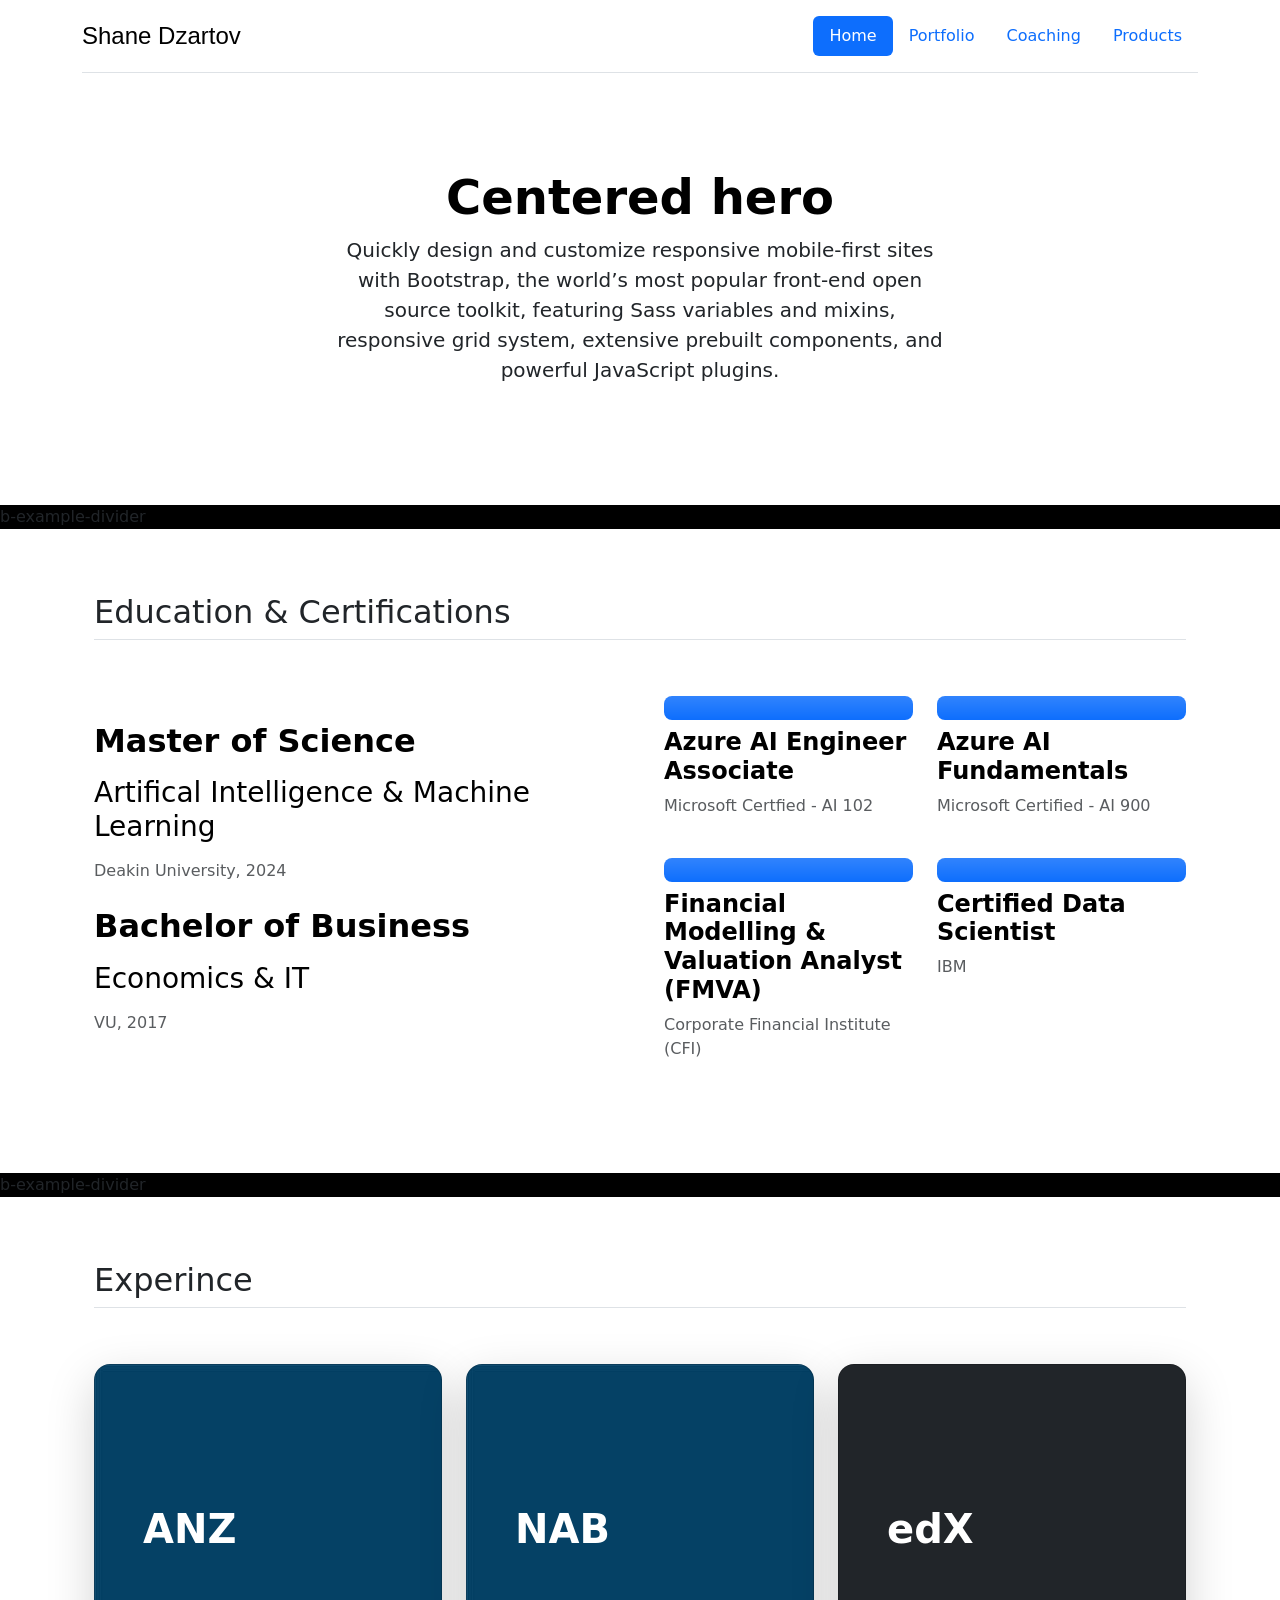
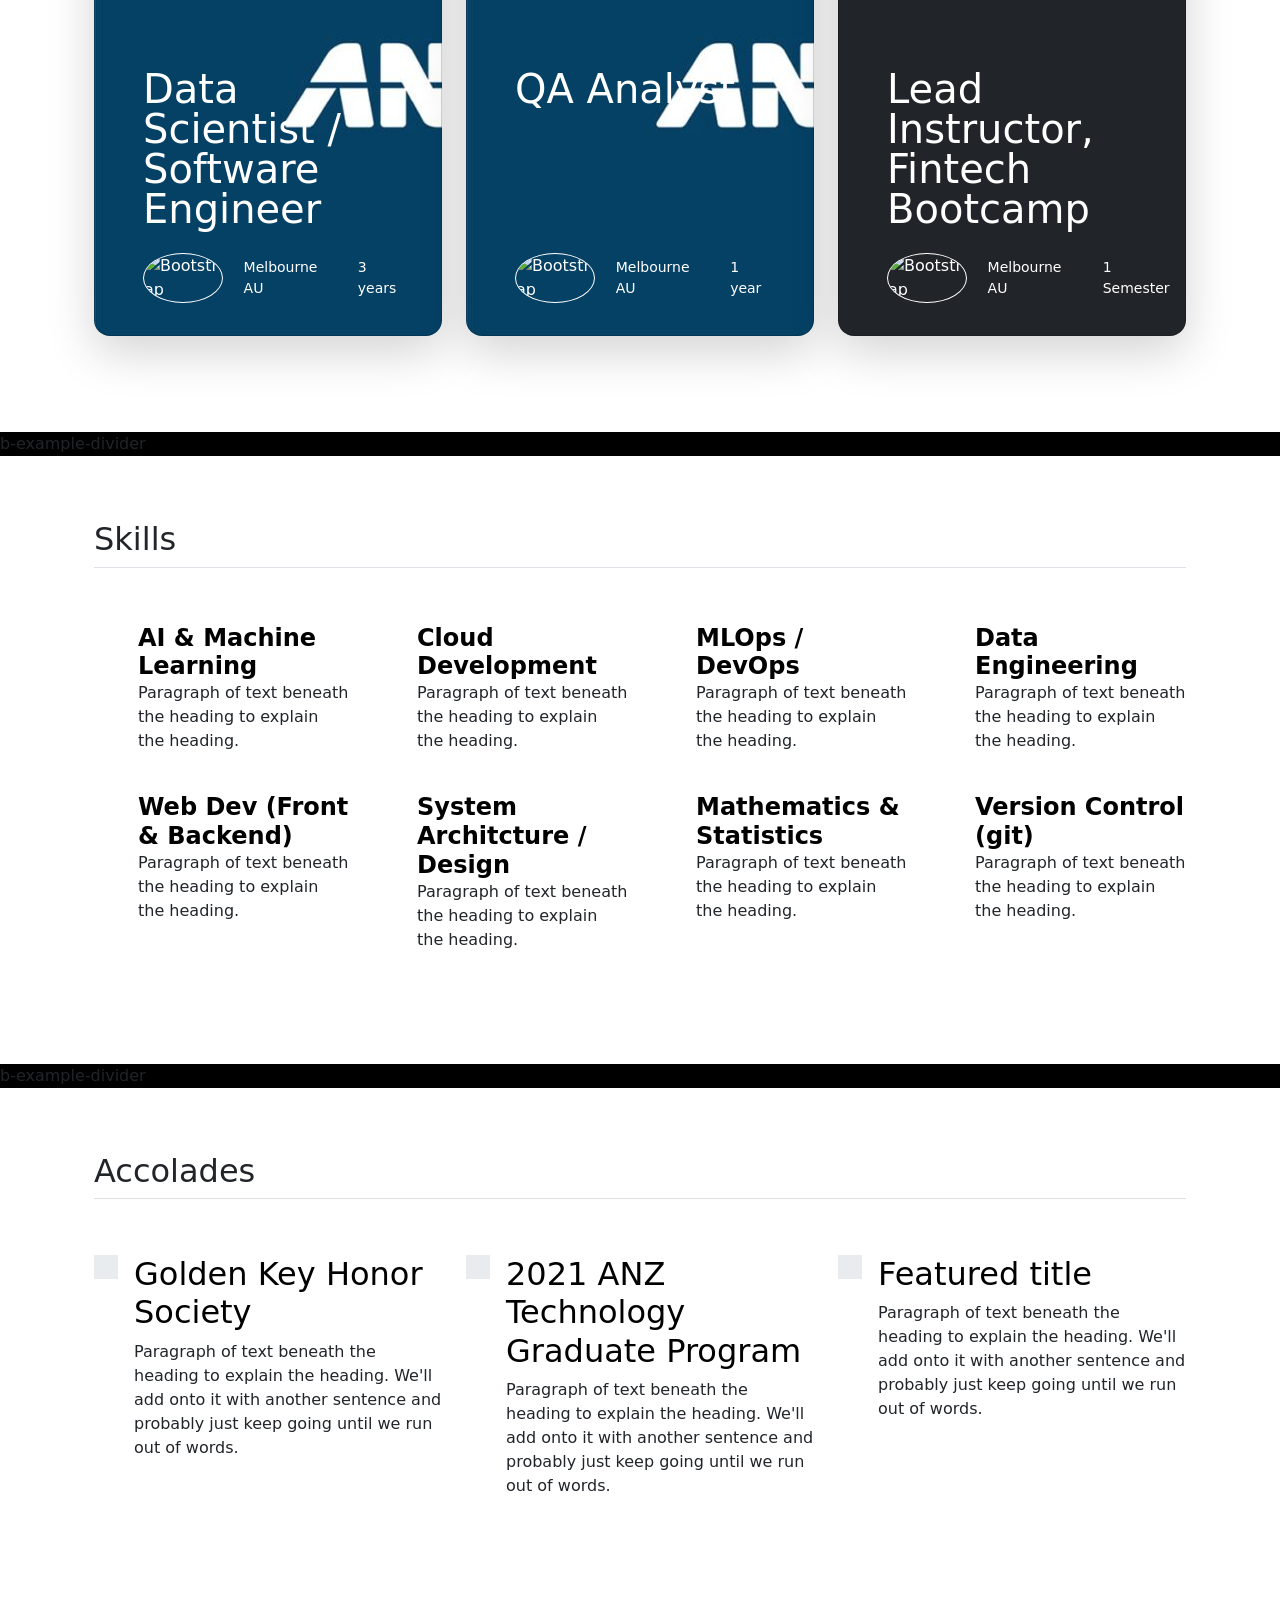
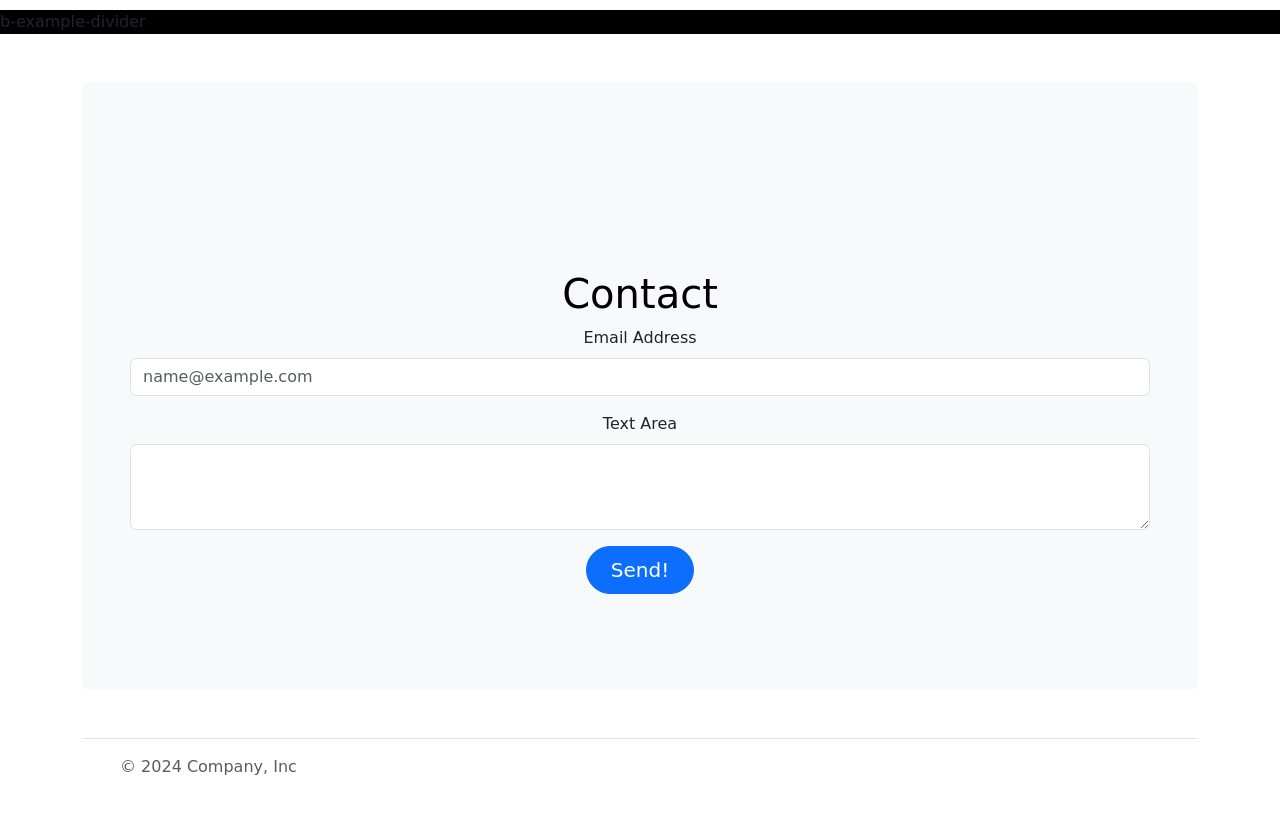
==== templates/index.html @ 828fb6d5 "05/10/2024 - 2:32PM" ====
<!doctype html>
<html lang="en">
<head>
  <meta charset="utf-8">
  <meta name="viewport" content="width=device-width, initial-scale=1">
  <title> Shane .D </title>
  <link href="https://cdn.jsdelivr.net/npm/bootstrap@5.3.3/dist/css/bootstrap.min.css" rel="stylesheet" integrity="sha384-QWTKZyjpPEjISv5WaRU9OFeRpok6YctnYmDr5pNlyT2bRjXh0JMhjY6hW+ALEwIH" crossorigin="anonymous">
</head>

<body>
  <div class="container">
    <header class="d-flex flex-wrap justify-content-center py-3 mb-4 border-bottom">
      <a href="/" class="d-flex align-items-center mb-3 mb-md-0 me-md-auto link-body-emphasis text-decoration-none">
        <span class="fs-4" style="font-family: 'Lucida Sans', 'Lucida Sans Regular', 'Lucida Grande', 'Lucida Sans Unicode', Geneva, Verdana, sans-serif;">Shane Dzartov</span>
      </a>
      <ul class="nav nav-pills">
        <li class="nav-item"><a href="#" class="nav-link active" aria-current="page">Home</a></li>
        <li class="nav-item disabled"><a href="#" class="nav-link">Portfolio</a></li>
        <li class="nav-item disabled"><a href="#" class="nav-link">Coaching</a></li>
        <li class="nav-item disabled"><a href="#" class="nav-link">Products</a></li>
      </ul>
    </header>
  </div>
  
  <div class="px-4 py-5 my-5 text-center">
    <h1 class="display-5 fw-bold text-body-emphasis">Centered hero</h1>
    <div class="col-lg-6 mx-auto">
      <p class="lead mb-4">Quickly design and customize responsive mobile-first sites with Bootstrap, the world’s most popular front-end open source toolkit, featuring Sass variables and mixins, responsive grid system, extensive prebuilt components, and powerful JavaScript plugins.</p>
    </div>
  </div>
  
  <div class="b-example-divider" style="background-color: black;">
    <p> b-example-divider </p>
  </div>
  
  <div class="container px-4 py-5">
    <h2 class="pb-2 border-bottom">Education & Certifications</h2>
    
    <div class="row row-cols-1 row-cols-md-2 align-items-md-center g-5 py-5">
      <div class="col d-flex flex-column align-items-start gap-2">
        <h2 class="fw-bold text-body-emphasis"> Master of Science </h2>
        <h3 class="text-body-emphasis"> Artifical Intelligence & Machine Learning </h3>
        <p class="text-body-secondary"> Deakin University, 2024 </p>
        
        <h2 class="fw-bold text-body-emphasis"> Bachelor of Business </h2>
        <h3 class="text-body-emphasis"> Economics & IT </h3>
        <p class="text-body-secondary"> VU, 2017 </p>
      </div>
      
      <div class="col">
        <div class="row row-cols-1 row-cols-sm-2 g-4">
          <div class="col d-flex flex-column gap-2">
            <div class="feature-icon-small d-inline-flex align-items-center justify-content-center text-bg-primary bg-gradient fs-4 rounded-3">
              <svg class="bi" width="1em" height="1em">
                <use xlink:href="#collection"></use>
              </svg>
            </div>
            <h4 class="fw-semibold mb-0 text-body-emphasis"> Azure AI Engineer Associate </h4>
            <p class="text-body-secondary"> Microsoft Certfied - AI 102 </p>
          </div>
          
          <div class="col d-flex flex-column gap-2">
            <div class="feature-icon-small d-inline-flex align-items-center justify-content-center text-bg-primary bg-gradient fs-4 rounded-3">
              <svg class="bi" width="1em" height="1em">
                <use xlink:href="#gear-fill"></use>
              </svg>
            </div>
            <h4 class="fw-semibold mb-0 text-body-emphasis"> Azure AI Fundamentals </h4>
            <p class="text-body-secondary"> Microsoft Certified - AI 900 </p>
          </div>
          
          <div class="col d-flex flex-column gap-2">
            <div class="feature-icon-small d-inline-flex align-items-center justify-content-center text-bg-primary bg-gradient fs-4 rounded-3">
              <svg class="bi" width="1em" height="1em">
                <use xlink:href="#speedometer"></use>
              </svg>
            </div>
            <h4 class="fw-semibold mb-0 text-body-emphasis">Financial Modelling & Valuation Analyst (FMVA)</h4>
            <p class="text-body-secondary"> Corporate Financial Institute (CFI) </p>
          </div>
          
          <div class="col d-flex flex-column gap-2">
            <div class="feature-icon-small d-inline-flex align-items-center justify-content-center text-bg-primary bg-gradient fs-4 rounded-3">
              <svg class="bi" width="1em" height="1em">
                <use xlink:href="#table"></use>
              </svg>
            </div>
            <h4 class="fw-semibold mb-0 text-body-emphasis"> Certified Data Scientist </h4>
            <p class="text-body-secondary"> IBM </p>
          </div>
        </div>
      </div>
    </div>
  </div>
  
  <div class="b-example-divider" style="background-color: black;">
    <p> b-example-divider </p>
  </div>
  
  <div class="container px-4 py-5" id="custom-cards">
    <h2 class="pb-2 border-bottom">Experince</h2>
    
    <div class="row row-cols-1 row-cols-lg-3 align-items-stretch g-4 py-5">
      <div class="col">
        <div class="card card-cover h-100 overflow-hidden text-bg-dark rounded-4 shadow-lg" style="background-image: url('/images/anz.jpg');">
          <div class="d-flex flex-column h-100 p-5 pb-3 text-white text-shadow-1">
            <h3 class="pt-5 mt-5 mb-4 display-6 lh-1 fw-bold">ANZ</h3>
            <h4 class="pt-5 mt-5 mb-4 display-6 lh-1"> Data Scientist / Software Engineer </h4>
            <ul class="d-flex list-unstyled mt-auto">
              <li class="me-auto">
                <img src="https://github.com/twbs.png" alt="Bootstrap" width="32" height="32" class="rounded-circle border border-white">
              </li>
              <li class="d-flex align-items-center me-3">
                <svg class="bi me-2" width="1em" height="1em"><use xlink:href="#geo-fill"></use></svg>
                <small>Melbourne AU</small>
              </li>
              <li class="d-flex align-items-center">
                <svg class="bi me-2" width="1em" height="1em"><use xlink:href="#calendar3"></use></svg>
                <small>3 years</small>
              </li>
            </ul>
          </div>
        </div>
      </div>
      
      <div class="col">
        <div class="card card-cover h-100 overflow-hidden text-bg-dark rounded-4 shadow-lg" style="background-image: url('/images/anz.jpg');">
          <div class="d-flex flex-column h-100 p-5 pb-3 text-white text-shadow-1">
            <h3 class="pt-5 mt-5 mb-4 display-6 lh-1 fw-bold">NAB</h3>
            <h4 class="pt-5 mt-5 mb-4 display-6 lh-1"> QA Analyst </h4>
            <ul class="d-flex list-unstyled mt-auto">
              <li class="me-auto">
                <img src="https://github.com/twbs.png" alt="Bootstrap" width="32" height="32" class="rounded-circle border border-white">
              </li>
              <li class="d-flex align-items-center me-3">
                <svg class="bi me-2" width="1em" height="1em"><use xlink:href="#geo-fill"></use></svg>
                <small>Melbourne AU</small>
              </li>
              <li class="d-flex align-items-center">
                <svg class="bi me-2" width="1em" height="1em"><use xlink:href="#calendar3"></use></svg>
                <small>1 year</small>
              </li>
            </ul>
          </div>
        </div>
      </div>
      
      <div class="col">
        <div class="card card-cover h-100 overflow-hidden text-bg-dark rounded-4 shadow-lg" style="background-image: url('unsplash-photo-3.jpg');">
          <div class="d-flex flex-column h-100 p-5 pb-3 text-shadow-1">
            <h3 class="pt-5 mt-5 mb-4 display-6 lh-1 fw-bold"> edX </h3>
            <h4 class="pt-5 mt-5 mb-4 display-6 lh-1"> Lead Instructor, Fintech Bootcamp </h4>
            <ul class="d-flex list-unstyled mt-auto">
              <li class="me-auto">
                <img src="https://github.com/twbs.png" alt="Bootstrap" width="32" height="32" class="rounded-circle border border-white">
              </li>
              <li class="d-flex align-items-center me-3">
                <svg class="bi me-2" width="1em" height="1em"><use xlink:href="#geo-fill"></use></svg>
                <small> Melbourne AU </small>
              </li>
              <li class="d-flex align-items-center">
                <svg class="bi me-2" width="1em" height="1em"><use xlink:href="#calendar3"></use></svg>
                <small> 1 Semester </small>
              </li>
            </ul>
          </div>
        </div>
      </div>
    </div>
  </div>
  
  <div class="b-example-divider" style="background-color: black;">
    <p> b-example-divider </p>
  </div>
  
  <div class="container px-4 py-5" id="icon-grid">
    <h2 class="pb-2 border-bottom">Skills</h2>
    
    <div class="row row-cols-1 row-cols-sm-2 row-cols-md-3 row-cols-lg-4 g-4 py-5">
      <div class="col d-flex align-items-start">
        <svg class="bi text-body-secondary flex-shrink-0 me-3" width="1.75em" height="1.75em"><use xlink:href="#bootstrap"></use></svg>
        <div>
          <h3 class="fw-bold mb-0 fs-4 text-body-emphasis"> AI & Machine Learning </h3>
          <p>Paragraph of text beneath the heading to explain the heading.</p>
        </div>
      </div>
      <div class="col d-flex align-items-start">
        <svg class="bi text-body-secondary flex-shrink-0 me-3" width="1.75em" height="1.75em"><use xlink:href="#cpu-fill"></use></svg>
        <div>
          <h3 class="fw-bold mb-0 fs-4 text-body-emphasis"> Cloud Development </h3>
          <p>Paragraph of text beneath the heading to explain the heading.</p>
        </div>
      </div>
      <div class="col d-flex align-items-start">
        <svg class="bi text-body-secondary flex-shrink-0 me-3" width="1.75em" height="1.75em"><use xlink:href="#calendar3"></use></svg>
        <div>
          <h3 class="fw-bold mb-0 fs-4 text-body-emphasis"> MLOps / DevOps </h3>
          <p>Paragraph of text beneath the heading to explain the heading.</p>
        </div>
      </div>
      <div class="col d-flex align-items-start">
        <svg class="bi text-body-secondary flex-shrink-0 me-3" width="1.75em" height="1.75em"><use xlink:href="#home"></use></svg>
        <div>
          <h3 class="fw-bold mb-0 fs-4 text-body-emphasis"> Data Engineering </h3>
          <p>Paragraph of text beneath the heading to explain the heading.</p>
        </div>
      </div>
      <div class="col d-flex align-items-start">
        <svg class="bi text-body-secondary flex-shrink-0 me-3" width="1.75em" height="1.75em"><use xlink:href="#speedometer2"></use></svg>
        <div>
          <h3 class="fw-bold mb-0 fs-4 text-body-emphasis"> Web Dev (Front & Backend)</h3>
          <p>Paragraph of text beneath the heading to explain the heading.</p>
        </div>
      </div>
      <div class="col d-flex align-items-start">
        <svg class="bi text-body-secondary flex-shrink-0 me-3" width="1.75em" height="1.75em"><use xlink:href="#toggles2"></use></svg>
        <div>
          <h3 class="fw-bold mb-0 fs-4 text-body-emphasis"> System Architcture / Design </h3>
          <p>Paragraph of text beneath the heading to explain the heading.</p>
        </div>
      </div>
      <div class="col d-flex align-items-start">
        <svg class="bi text-body-secondary flex-shrink-0 me-3" width="1.75em" height="1.75em"><use xlink:href="#geo-fill"></use></svg>
        <div>
          <h3 class="fw-bold mb-0 fs-4 text-body-emphasis"> Mathematics & Statistics </h3>
          <p>Paragraph of text beneath the heading to explain the heading.</p>
        </div>
      </div>
      <div class="col d-flex align-items-start">
        <svg class="bi text-body-secondary flex-shrink-0 me-3" width="1.75em" height="1.75em"><use xlink:href="#tools"></use></svg>
        <div>
          <h3 class="fw-bold mb-0 fs-4 text-body-emphasis"> Version Control (git)</h3>
          <p>Paragraph of text beneath the heading to explain the heading.</p>
        </div>
      </div>
    </div>
  </div>
  
  <div class="b-example-divider" style="background-color: black;">
    <p> b-example-divider </p>
  </div>
  
  <div class="container px-4 py-5" id="hanging-icons">
    <h2 class="pb-2 border-bottom"> Accolades </h2>
    <div class="row g-4 py-5 row-cols-1 row-cols-lg-3">
      <div class="col d-flex align-items-start">
        <div class="icon-square text-body-emphasis bg-body-secondary d-inline-flex align-items-center justify-content-center fs-4 flex-shrink-0 me-3">
          <svg class="bi" width="1em" height="1em"><use xlink:href="#toggles2"></use></svg>
        </div>
        <div>
          <h3 class="fs-2 text-body-emphasis"> Golden Key Honor Society </h3>
          <p>Paragraph of text beneath the heading to explain the heading. We'll add onto it with another sentence and probably just keep going until we run out of words.</p>
        </div>
      </div>
      <div class="col d-flex align-items-start">
        <div class="icon-square text-body-emphasis bg-body-secondary d-inline-flex align-items-center justify-content-center fs-4 flex-shrink-0 me-3">
          <svg class="bi" width="1em" height="1em"><use xlink:href="#cpu-fill"></use></svg>
        </div>
        <div>
          <h3 class="fs-2 text-body-emphasis"> 2021 ANZ Technology Graduate Program </h3>
          <p>Paragraph of text beneath the heading to explain the heading. We'll add onto it with another sentence and probably just keep going until we run out of words.</p>
        </div>
      </div>
      <div class="col d-flex align-items-start">
        <div class="icon-square text-body-emphasis bg-body-secondary d-inline-flex align-items-center justify-content-center fs-4 flex-shrink-0 me-3">
          <svg class="bi" width="1em" height="1em"><use xlink:href="#tools"></use></svg>
        </div>
        <div>
          <h3 class="fs-2 text-body-emphasis">Featured title</h3>
          <p>Paragraph of text beneath the heading to explain the heading. We'll add onto it with another sentence and probably just keep going until we run out of words.</p>
        </div>
      </div>
    </div>
  </div>
  
  <div class="b-example-divider" style="background-color: black;">
    <p> b-example-divider </p>
  </div>
  
  <div class="container my-5">
    <div class="p-5 text-center bg-body-tertiary rounded-3">
      <svg class="bi mt-4 mb-3" style="color: var(--bs-indigo);" width="100" height="100"><use xlink:href="#bootstrap"></use></svg>
      <h1 class="text-body-emphasis"> Contact </h1>
      <div class="mb-3">
        <label for="exampleFormControlInput1" class="form-label"> Email Address </label>
        <input type="email" class="form-control" id="exampleFormControlInput1" placeholder="name@example.com">
      </div>
      <div class="mb-3">
        <label for="exampleFormControlTextarea1" class="form-label"> Text Area </label>
        <textarea class="form-control" id="exampleFormControlTextarea1" rows="3"></textarea>
      </div>
      <div class="d-inline-flex gap-2 mb-5">
        <button class="d-inline-flex align-items-center btn btn-primary btn-lg px-4 rounded-pill" type="button">
          Send!
        </button>
      </div>
    </div>
  </div>
  
  
  <div class="container">
    <footer class="d-flex flex-wrap justify-content-between align-items-center py-3 my-4 border-top">
      <div class="col-md-4 d-flex align-items-center">
        <a href="/" class="mb-3 me-2 mb-md-0 text-body-secondary text-decoration-none lh-1">
          <svg class="bi" width="30" height="24"><use xlink:href="#bootstrap"></use></svg>
        </a>
        <span class="mb-3 mb-md-0 text-body-secondary">© 2024 Company, Inc</span>
      </div>
      
      <ul class="nav col-md-4 justify-content-end list-unstyled d-flex">
        <li class="ms-3"><a class="text-body-secondary" href="#"><svg xmlns="http://www.w3.org/2000/svg" class="bi" width="24" height="24"><use xlink:href="#twitter"></use></svg></a></li>
      </ul>
    </footer>
  </div>
  
  <script src="https://cdn.jsdelivr.net/npm/bootstrap@5.3.3/dist/js/bootstrap.bundle.min.js" integrity="sha384-YvpcrYf0tY3lHB60NNkmXc5s9fDVZLESaAA55NDzOxhy9GkcIdslK1eN7N6jIeHz" crossorigin="anonymous"></script>
</body>

</html>
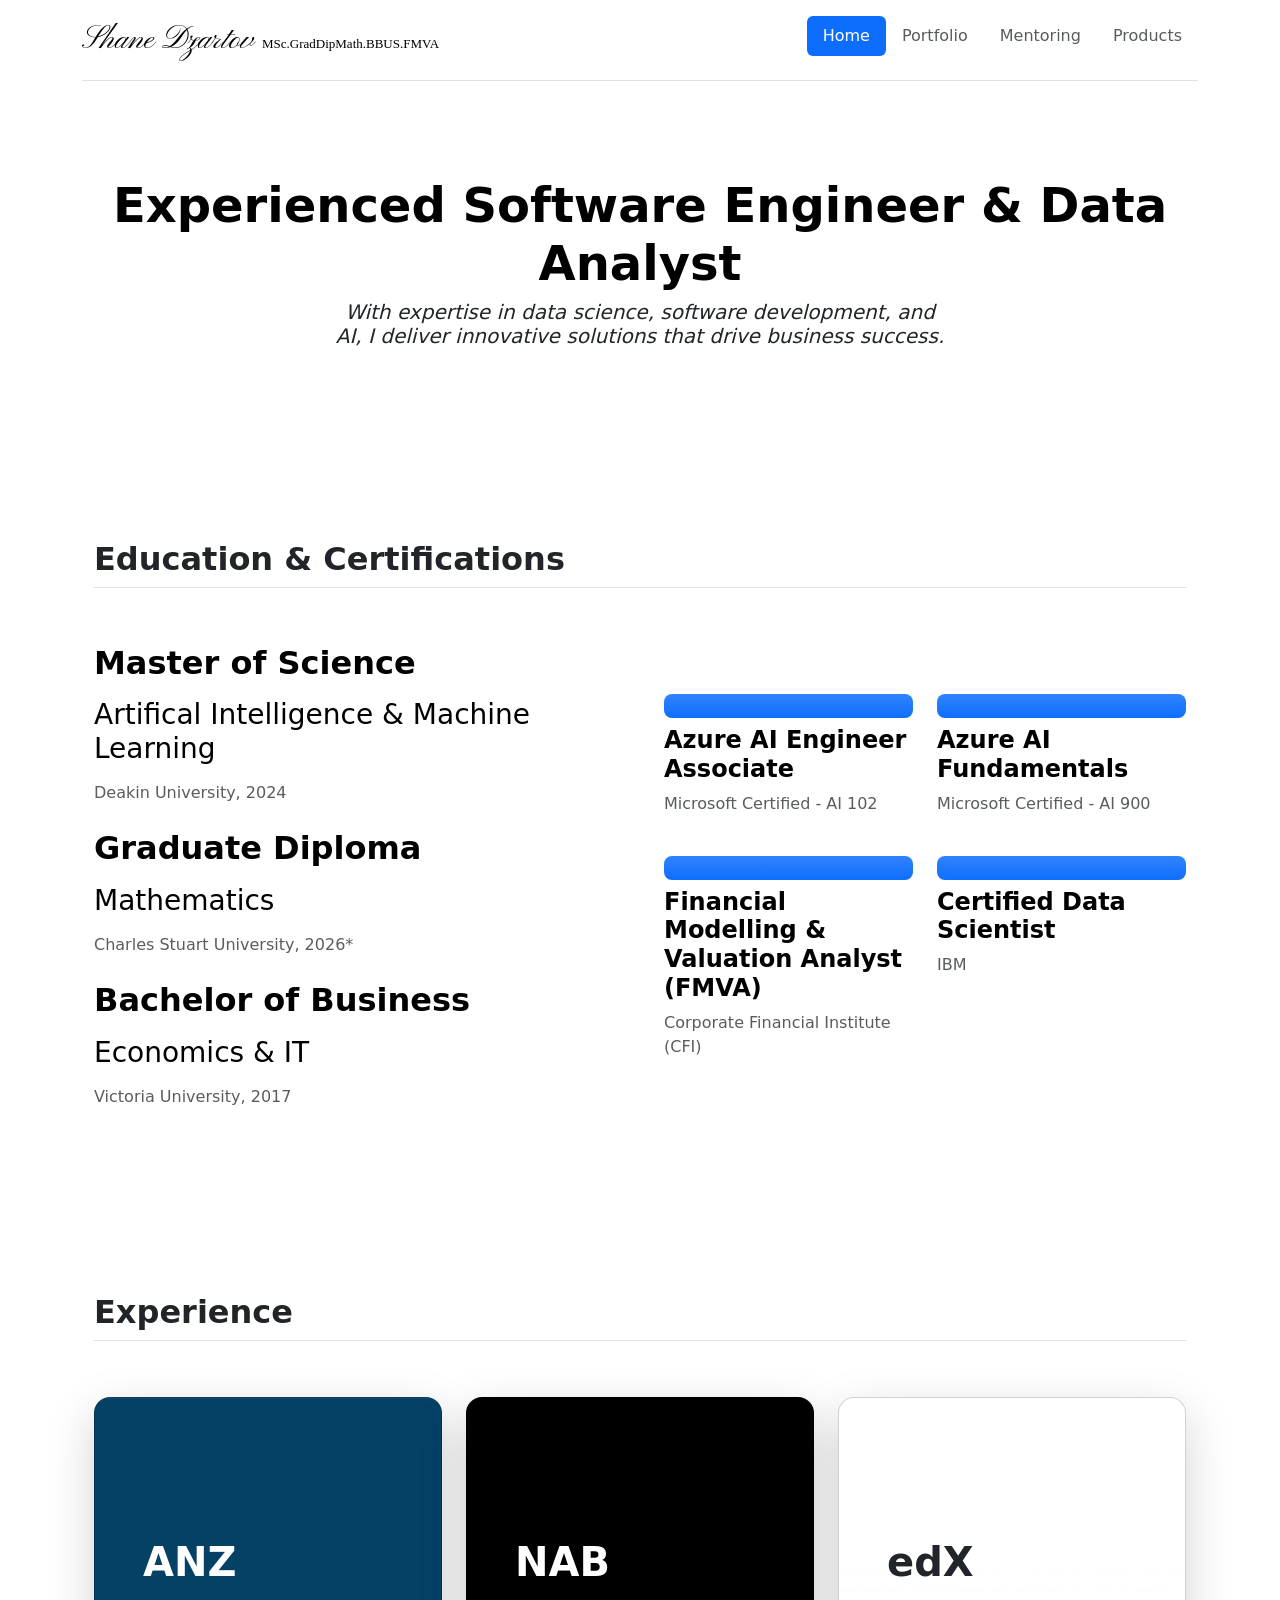
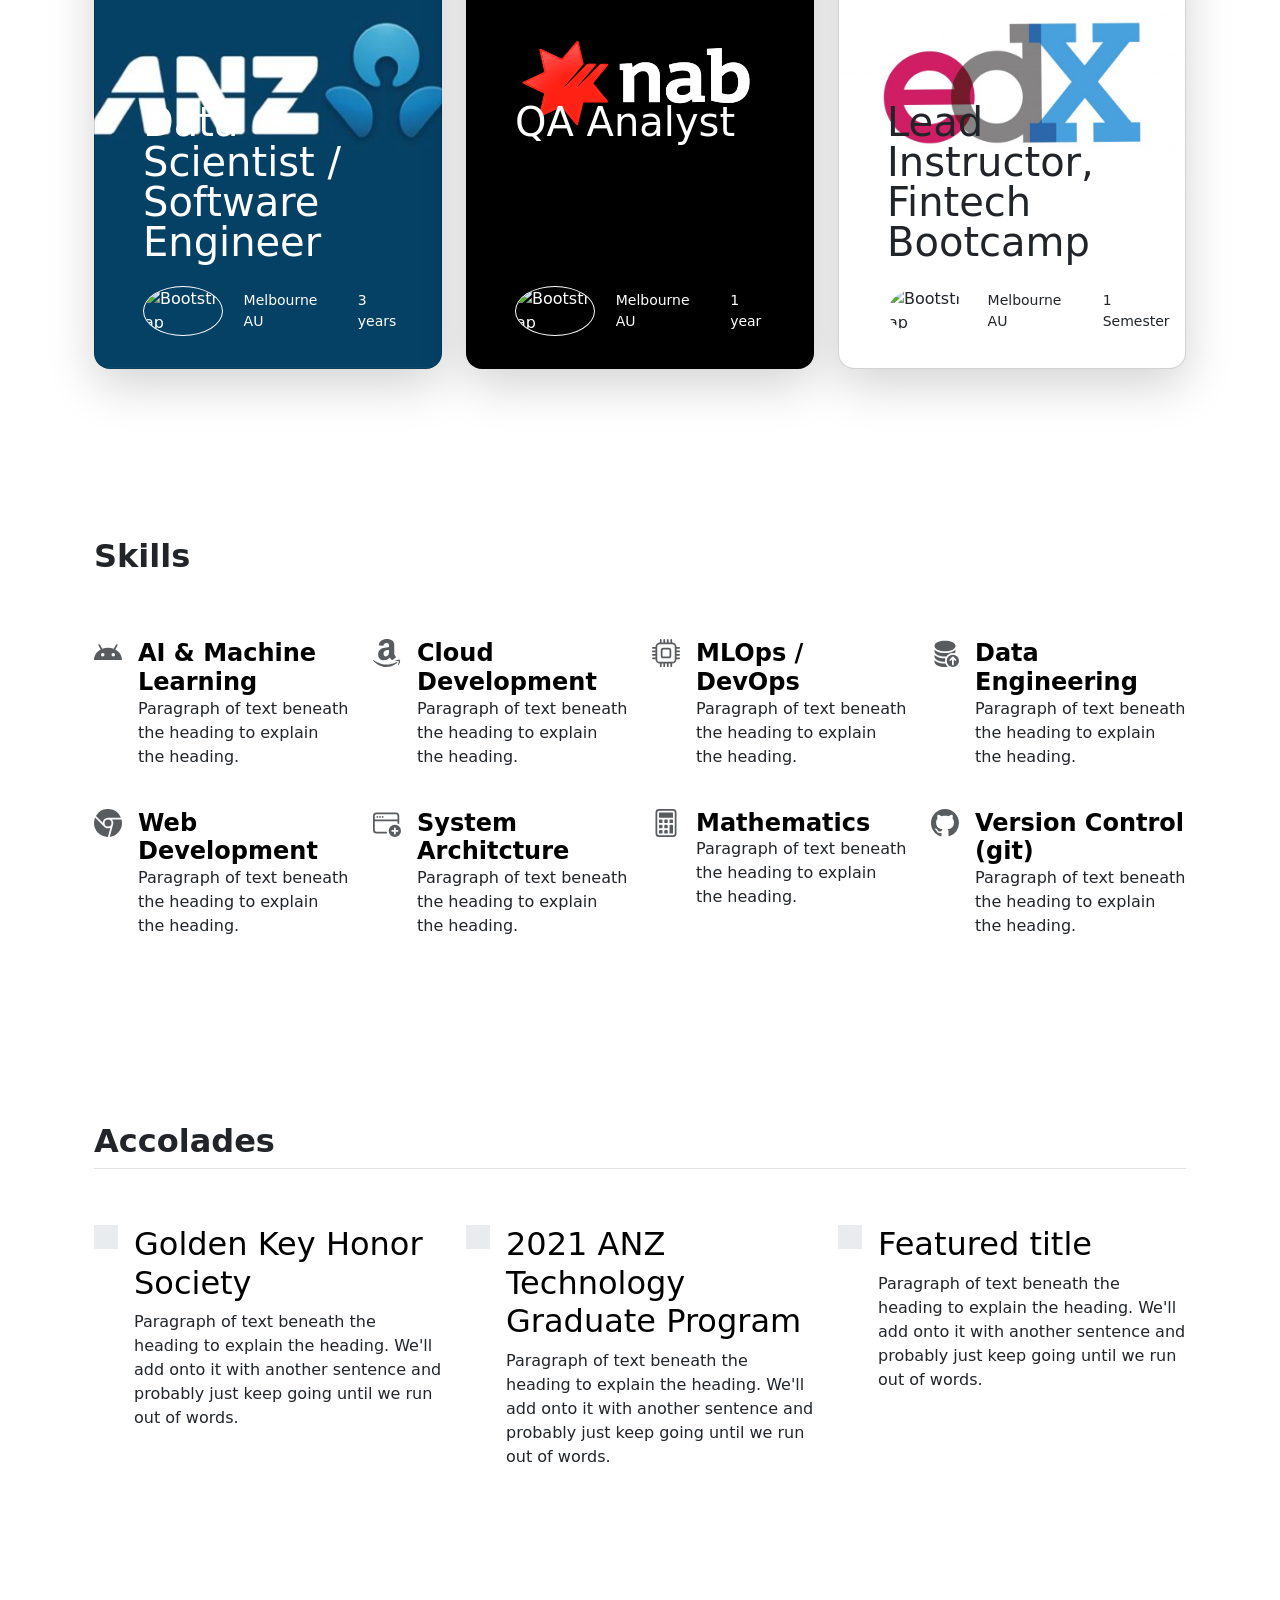
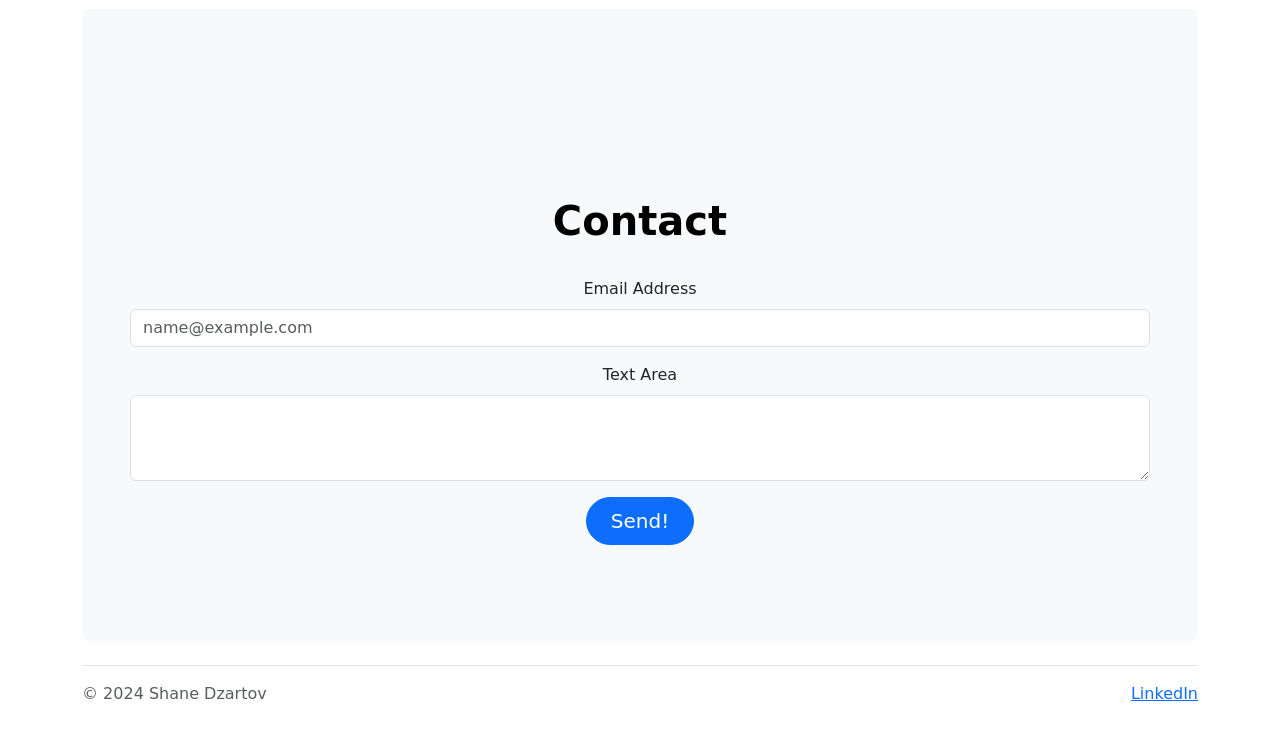
==== commit c9b6e15f: "06/10/2024 - 7:35pm" ====
--- a/templates/index.html
+++ b/templates/index.html
@@ -3,38 +3,49 @@
 <head>
   <meta charset="utf-8">
   <meta name="viewport" content="width=device-width, initial-scale=1">
-  <title> Shane .D </title>
+  <title> Home </title>
   <link href="https://cdn.jsdelivr.net/npm/bootstrap@5.3.3/dist/css/bootstrap.min.css" rel="stylesheet" integrity="sha384-QWTKZyjpPEjISv5WaRU9OFeRpok6YctnYmDr5pNlyT2bRjXh0JMhjY6hW+ALEwIH" crossorigin="anonymous">
+  <link rel="stylesheet" href="https://cdn.jsdelivr.net/npm/bootstrap-icons@1.11.3/font/bootstrap-icons.min.css">
+  <link rel="preconnect" href="https://fonts.googleapis.com">
+  <link rel="preconnect" href="https://fonts.gstatic.com" crossorigin>
+  <link href="https://fonts.googleapis.com/css2?family=Pinyon+Script&display=swap" rel="stylesheet">
 </head>
+
+<style>
+  .pinyon-script-regular {
+    font-family: "Pinyon Script", cursive;
+    font-weight: 400;
+    font-style: normal;
+    font-size: 32px;
+  }
+</style>
 
 <body>
   <div class="container">
     <header class="d-flex flex-wrap justify-content-center py-3 mb-4 border-bottom">
       <a href="/" class="d-flex align-items-center mb-3 mb-md-0 me-md-auto link-body-emphasis text-decoration-none">
-        <span class="fs-4" style="font-family: 'Lucida Sans', 'Lucida Sans Regular', 'Lucida Grande', 'Lucida Sans Unicode', Geneva, Verdana, sans-serif;">Shane Dzartov</span>
+        <span class="pinyon-script-regular"> Shane Dzartov <span style="font-size: small; font-family: 'Times New Roman', Times, serif;"> MSc.GradDipMath.BBUS.FMVA </span> </span>
       </a>
       <ul class="nav nav-pills">
-        <li class="nav-item"><a href="#" class="nav-link active" aria-current="page">Home</a></li>
-        <li class="nav-item disabled"><a href="#" class="nav-link">Portfolio</a></li>
-        <li class="nav-item disabled"><a href="#" class="nav-link">Coaching</a></li>
-        <li class="nav-item disabled"><a href="#" class="nav-link">Products</a></li>
+        <li class="nav-item"><a href="/" class="nav-link active" aria-current="page"> Home </a></li>
+        <li class="nav-item"><a href="/portfolio" class="nav-link disabled"> Portfolio </a></li>
+        <li class="nav-item disabled"><a href="#" class="nav-link disabled"> Mentoring </a></li>
+        <li class="nav-item disabled"><a href="#" class="nav-link disabled"> Products </a></li>
       </ul>
     </header>
   </div>
   
   <div class="px-4 py-5 my-5 text-center">
-    <h1 class="display-5 fw-bold text-body-emphasis">Centered hero</h1>
+    <h1 class="display-5 fw-bold text-body-emphasis"> Experienced Software Engineer & Data Analyst </h1>
     <div class="col-lg-6 mx-auto">
-      <p class="lead mb-4">Quickly design and customize responsive mobile-first sites with Bootstrap, the world’s most popular front-end open source toolkit, featuring Sass variables and mixins, responsive grid system, extensive prebuilt components, and powerful JavaScript plugins.</p>
-    </div>
-  </div>
-  
-  <div class="b-example-divider" style="background-color: black;">
-    <p> b-example-divider </p>
-  </div>
+      <h3 class="lead mb-4" style="font-style: italic;"> With expertise in data science, software development, and AI, I deliver innovative solutions that drive business success. </h3>
+    </div>
+  </div>
+  
+  <br>
   
   <div class="container px-4 py-5">
-    <h2 class="pb-2 border-bottom">Education & Certifications</h2>
+    <h2 class="pb-2 border-bottom fw-bold"> Education & Certifications </h2>
     
     <div class="row row-cols-1 row-cols-md-2 align-items-md-center g-5 py-5">
       <div class="col d-flex flex-column align-items-start gap-2">
@@ -42,9 +53,13 @@
         <h3 class="text-body-emphasis"> Artifical Intelligence & Machine Learning </h3>
         <p class="text-body-secondary"> Deakin University, 2024 </p>
         
+        <h2 class="fw-bold text-body-emphasis"> Graduate Diploma </h2>
+        <h3 class="text-body-emphasis"> Mathematics </h3>
+        <p class="text-body-secondary"> Charles Stuart University, 2026* </p>
+        
         <h2 class="fw-bold text-body-emphasis"> Bachelor of Business </h2>
         <h3 class="text-body-emphasis"> Economics & IT </h3>
-        <p class="text-body-secondary"> VU, 2017 </p>
+        <p class="text-body-secondary"> Victoria University, 2017 </p>
       </div>
       
       <div class="col">
@@ -56,7 +71,7 @@
               </svg>
             </div>
             <h4 class="fw-semibold mb-0 text-body-emphasis"> Azure AI Engineer Associate </h4>
-            <p class="text-body-secondary"> Microsoft Certfied - AI 102 </p>
+            <p class="text-body-secondary"> Microsoft Certified - AI 102 </p>
           </div>
           
           <div class="col d-flex flex-column gap-2">
@@ -75,7 +90,7 @@
                 <use xlink:href="#speedometer"></use>
               </svg>
             </div>
-            <h4 class="fw-semibold mb-0 text-body-emphasis">Financial Modelling & Valuation Analyst (FMVA)</h4>
+            <h4 class="fw-semibold mb-0 text-body-emphasis"> Financial Modelling & Valuation Analyst (FMVA) </h4>
             <p class="text-body-secondary"> Corporate Financial Institute (CFI) </p>
           </div>
           
@@ -93,16 +108,14 @@
     </div>
   </div>
   
-  <div class="b-example-divider" style="background-color: black;">
-    <p> b-example-divider </p>
-  </div>
+  <br>
   
   <div class="container px-4 py-5" id="custom-cards">
-    <h2 class="pb-2 border-bottom">Experince</h2>
+    <h2 class="pb-2 border-bottom fw-bold">Experience</h2>
     
     <div class="row row-cols-1 row-cols-lg-3 align-items-stretch g-4 py-5">
       <div class="col">
-        <div class="card card-cover h-100 overflow-hidden text-bg-dark rounded-4 shadow-lg" style="background-image: url('/images/anz.jpg');">
+        <div class="card card-cover h-100 overflow-hidden text-bg-dark rounded-4 shadow-lg" style="background-image: url(/static/images/anz.jpg); background-size: cover; background-position: center;">
           <div class="d-flex flex-column h-100 p-5 pb-3 text-white text-shadow-1">
             <h3 class="pt-5 mt-5 mb-4 display-6 lh-1 fw-bold">ANZ</h3>
             <h4 class="pt-5 mt-5 mb-4 display-6 lh-1"> Data Scientist / Software Engineer </h4>
@@ -124,7 +137,7 @@
       </div>
       
       <div class="col">
-        <div class="card card-cover h-100 overflow-hidden text-bg-dark rounded-4 shadow-lg" style="background-image: url('/images/anz.jpg');">
+        <div class="card card-cover h-100 overflow-hidden rounded-4 shadow-lg" style="background-image: url(/static/images/nab.png); background-size: 70%; background-position: center; background-repeat: no-repeat; background-color: black">
           <div class="d-flex flex-column h-100 p-5 pb-3 text-white text-shadow-1">
             <h3 class="pt-5 mt-5 mb-4 display-6 lh-1 fw-bold">NAB</h3>
             <h4 class="pt-5 mt-5 mb-4 display-6 lh-1"> QA Analyst </h4>
@@ -146,7 +159,7 @@
       </div>
       
       <div class="col">
-        <div class="card card-cover h-100 overflow-hidden text-bg-dark rounded-4 shadow-lg" style="background-image: url('unsplash-photo-3.jpg');">
+        <div class="card card-cover h-100 overflow-hidden rounded-4 shadow-lg" style="background-image: url(/static/images/edx.jpg); background-size: contain; background-position: center; background-repeat: no-repeat; background-color: white">
           <div class="d-flex flex-column h-100 p-5 pb-3 text-shadow-1">
             <h3 class="pt-5 mt-5 mb-4 display-6 lh-1 fw-bold"> edX </h3>
             <h4 class="pt-5 mt-5 mb-4 display-6 lh-1"> Lead Instructor, Fintech Bootcamp </h4>
@@ -169,65 +182,84 @@
     </div>
   </div>
   
-  <div class="b-example-divider" style="background-color: black;">
-    <p> b-example-divider </p>
-  </div>
+  <br>
   
   <div class="container px-4 py-5" id="icon-grid">
-    <h2 class="pb-2 border-bottom">Skills</h2>
+    <h2 class="pb-2 border-botto fw-bold">Skills</h2>
     
     <div class="row row-cols-1 row-cols-sm-2 row-cols-md-3 row-cols-lg-4 g-4 py-5">
       <div class="col d-flex align-items-start">
-        <svg class="bi text-body-secondary flex-shrink-0 me-3" width="1.75em" height="1.75em"><use xlink:href="#bootstrap"></use></svg>
+        <svg class="bi text-body-secondary flex-shrink-0 me-3" xmlns="http://www.w3.org/2000/svg" width="1.75em" height="1.75em" fill="currentColor" class="bi bi-amazon" viewBox="0 0 16 16">
+          <path d="M2.76 3.061a.5.5 0 0 1 .679.2l1.283 2.352A8.9 8.9 0 0 1 8 5a8.9 8.9 0 0 1 3.278.613l1.283-2.352a.5.5 0 1 1 .878.478l-1.252 2.295C14.475 7.266 16 9.477 16 12H0c0-2.523 1.525-4.734 3.813-5.966L2.56 3.74a.5.5 0 0 1 .2-.678ZM5 10a1 1 0 1 0 0-2 1 1 0 0 0 0 2m6 0a1 1 0 1 0 0-2 1 1 0 0 0 0 2"/>    
+        </svg>
         <div>
           <h3 class="fw-bold mb-0 fs-4 text-body-emphasis"> AI & Machine Learning </h3>
           <p>Paragraph of text beneath the heading to explain the heading.</p>
         </div>
       </div>
       <div class="col d-flex align-items-start">
-        <svg class="bi text-body-secondary flex-shrink-0 me-3" width="1.75em" height="1.75em"><use xlink:href="#cpu-fill"></use></svg>
+        <svg class="bi text-body-secondary flex-shrink-0 me-3" xmlns="http://www.w3.org/2000/svg" width="1.75em" height="1.75em" fill="currentColor" class="bi bi-amazon" viewBox="0 0 16 16">
+          <path d="M10.813 11.968c.157.083.36.074.5-.05l.005.005a90 90 0 0 1 1.623-1.405c.173-.143.143-.372.006-.563l-.125-.17c-.345-.465-.673-.906-.673-1.791v-3.3l.001-.335c.008-1.265.014-2.421-.933-3.305C10.404.274 9.06 0 8.03 0 6.017 0 3.77.75 3.296 3.24c-.047.264.143.404.316.443l2.054.22c.19-.009.33-.196.366-.387.176-.857.896-1.271 1.703-1.271.435 0 .929.16 1.188.55.264.39.26.91.257 1.376v.432q-.3.033-.621.065c-1.113.114-2.397.246-3.36.67C3.873 5.91 2.94 7.08 2.94 8.798c0 2.2 1.387 3.298 3.168 3.298 1.506 0 2.328-.354 3.489-1.54l.167.246c.274.405.456.675 1.047 1.166ZM6.03 8.431C6.03 6.627 7.647 6.3 9.177 6.3v.57c.001.776.002 1.434-.396 2.133-.336.595-.87.961-1.465.961-.812 0-1.286-.619-1.286-1.533M.435 12.174c2.629 1.603 6.698 4.084 13.183.997.28-.116.475.078.199.431C13.538 13.96 11.312 16 7.57 16 3.832 16 .968 13.446.094 12.386c-.24-.275.036-.4.199-.299z"/>
+          <path d="M13.828 11.943c.567-.07 1.468-.027 1.645.204.135.176-.004.966-.233 1.533-.23.563-.572.961-.762 1.115s-.333.094-.23-.137c.105-.23.684-1.663.455-1.963-.213-.278-1.177-.177-1.625-.13l-.09.009q-.142.013-.233.024c-.193.021-.245.027-.274-.032-.074-.209.779-.556 1.347-.623"/>
+        </svg>
         <div>
           <h3 class="fw-bold mb-0 fs-4 text-body-emphasis"> Cloud Development </h3>
           <p>Paragraph of text beneath the heading to explain the heading.</p>
         </div>
       </div>
       <div class="col d-flex align-items-start">
-        <svg class="bi text-body-secondary flex-shrink-0 me-3" width="1.75em" height="1.75em"><use xlink:href="#calendar3"></use></svg>
+        <svg class="bi text-body-secondary flex-shrink-0 me-3" xmlns="http://www.w3.org/2000/svg" width="1.75em" height="1.75em" fill="currentColor" class="bi bi-amazon" viewBox="0 0 16 16">
+          <path d="M5 0a.5.5 0 0 1 .5.5V2h1V.5a.5.5 0 0 1 1 0V2h1V.5a.5.5 0 0 1 1 0V2h1V.5a.5.5 0 0 1 1 0V2A2.5 2.5 0 0 1 14 4.5h1.5a.5.5 0 0 1 0 1H14v1h1.5a.5.5 0 0 1 0 1H14v1h1.5a.5.5 0 0 1 0 1H14v1h1.5a.5.5 0 0 1 0 1H14a2.5 2.5 0 0 1-2.5 2.5v1.5a.5.5 0 0 1-1 0V14h-1v1.5a.5.5 0 0 1-1 0V14h-1v1.5a.5.5 0 0 1-1 0V14h-1v1.5a.5.5 0 0 1-1 0V14A2.5 2.5 0 0 1 2 11.5H.5a.5.5 0 0 1 0-1H2v-1H.5a.5.5 0 0 1 0-1H2v-1H.5a.5.5 0 0 1 0-1H2v-1H.5a.5.5 0 0 1 0-1H2A2.5 2.5 0 0 1 4.5 2V.5A.5.5 0 0 1 5 0m-.5 3A1.5 1.5 0 0 0 3 4.5v7A1.5 1.5 0 0 0 4.5 13h7a1.5 1.5 0 0 0 1.5-1.5v-7A1.5 1.5 0 0 0 11.5 3zM5 6.5A1.5 1.5 0 0 1 6.5 5h3A1.5 1.5 0 0 1 11 6.5v3A1.5 1.5 0 0 1 9.5 11h-3A1.5 1.5 0 0 1 5 9.5zM6.5 6a.5.5 0 0 0-.5.5v3a.5.5 0 0 0 .5.5h3a.5.5 0 0 0 .5-.5v-3a.5.5 0 0 0-.5-.5z"/>
+        </svg>
         <div>
           <h3 class="fw-bold mb-0 fs-4 text-body-emphasis"> MLOps / DevOps </h3>
           <p>Paragraph of text beneath the heading to explain the heading.</p>
         </div>
       </div>
       <div class="col d-flex align-items-start">
-        <svg class="bi text-body-secondary flex-shrink-0 me-3" width="1.75em" height="1.75em"><use xlink:href="#home"></use></svg>
+        <svg class="bi text-body-secondary flex-shrink-0 me-3" xmlns="http://www.w3.org/2000/svg" width="1.75em" height="1.75em" fill="currentColor" class="bi bi-amazon" viewBox="0 0 16 16">
+          <path d="M12.5 16a3.5 3.5 0 1 0 0-7 3.5 3.5 0 0 0 0 7m.354-5.854 1.5 1.5a.5.5 0 0 1-.708.708L13 11.707V14.5a.5.5 0 0 1-1 0v-2.793l-.646.647a.5.5 0 0 1-.708-.708l1.5-1.5a.5.5 0 0 1 .708 0M8 1c-1.573 0-3.022.289-4.096.777C2.875 2.245 2 2.993 2 4s.875 1.755 1.904 2.223C4.978 6.711 6.427 7 8 7s3.022-.289 4.096-.777C13.125 5.755 14 5.007 14 4s-.875-1.755-1.904-2.223C11.022 1.289 9.573 1 8 1"/>
+          <path d="M2 7v-.839c.457.432 1.004.751 1.49.972C4.722 7.693 6.318 8 8 8s3.278-.307 4.51-.867c.486-.22 1.033-.54 1.49-.972V7c0 .424-.155.802-.411 1.133a4.51 4.51 0 0 0-4.815 1.843A12 12 0 0 1 8 10c-1.573 0-3.022-.289-4.096-.777C2.875 8.755 2 8.007 2 7m6.257 3.998L8 11c-1.682 0-3.278-.307-4.51-.867-.486-.22-1.033-.54-1.49-.972V10c0 1.007.875 1.755 1.904 2.223C4.978 12.711 6.427 13 8 13h.027a4.55 4.55 0 0 1 .23-2.002m-.002 3L8 14c-1.682 0-3.278-.307-4.51-.867-.486-.22-1.033-.54-1.49-.972V13c0 1.007.875 1.755 1.904 2.223C4.978 15.711 6.427 16 8 16c.536 0 1.058-.034 1.555-.097a4.5 4.5 0 0 1-1.3-1.905"/>
+        </svg>
         <div>
           <h3 class="fw-bold mb-0 fs-4 text-body-emphasis"> Data Engineering </h3>
           <p>Paragraph of text beneath the heading to explain the heading.</p>
         </div>
       </div>
       <div class="col d-flex align-items-start">
-        <svg class="bi text-body-secondary flex-shrink-0 me-3" width="1.75em" height="1.75em"><use xlink:href="#speedometer2"></use></svg>
-        <div>
-          <h3 class="fw-bold mb-0 fs-4 text-body-emphasis"> Web Dev (Front & Backend)</h3>
-          <p>Paragraph of text beneath the heading to explain the heading.</p>
-        </div>
-      </div>
-      <div class="col d-flex align-items-start">
-        <svg class="bi text-body-secondary flex-shrink-0 me-3" width="1.75em" height="1.75em"><use xlink:href="#toggles2"></use></svg>
-        <div>
-          <h3 class="fw-bold mb-0 fs-4 text-body-emphasis"> System Architcture / Design </h3>
-          <p>Paragraph of text beneath the heading to explain the heading.</p>
-        </div>
-      </div>
-      <div class="col d-flex align-items-start">
-        <svg class="bi text-body-secondary flex-shrink-0 me-3" width="1.75em" height="1.75em"><use xlink:href="#geo-fill"></use></svg>
-        <div>
-          <h3 class="fw-bold mb-0 fs-4 text-body-emphasis"> Mathematics & Statistics </h3>
-          <p>Paragraph of text beneath the heading to explain the heading.</p>
-        </div>
-      </div>
-      <div class="col d-flex align-items-start">
-        <svg class="bi text-body-secondary flex-shrink-0 me-3" width="1.75em" height="1.75em"><use xlink:href="#tools"></use></svg>
+        <svg class="bi text-body-secondary flex-shrink-0 me-3" xmlns="http://www.w3.org/2000/svg" width="1.75em" height="1.75em" fill="currentColor" class="bi bi-amazon" viewBox="0 0 16 16">
+          <path fill-rule="evenodd" d="M16 8a8 8 0 0 1-7.022 7.94l1.902-7.098a3 3 0 0 0 .05-1.492A3 3 0 0 0 10.237 6h5.511A8 8 0 0 1 16 8M0 8a8 8 0 0 0 7.927 8l1.426-5.321a3 3 0 0 1-.723.255 3 3 0 0 1-1.743-.147 3 3 0 0 1-1.043-.7L.633 4.876A8 8 0 0 0 0 8m5.004-.167L1.108 3.936A8.003 8.003 0 0 1 15.418 5H8.066a3 3 0 0 0-1.252.243 2.99 2.99 0 0 0-1.81 2.59M8 10a2 2 0 1 0 0-4 2 2 0 0 0 0 4"/>
+        </svg>
+        <div>
+          <h3 class="fw-bold mb-0 fs-4 text-body-emphasis"> Web Development </h3>
+          <p>Paragraph of text beneath the heading to explain the heading.</p>
+        </div>
+      </div>
+      <div class="col d-flex align-items-start">
+        <svg class="bi text-body-secondary flex-shrink-0 me-3" xmlns="http://www.w3.org/2000/svg" width="1.75em" height="1.75em" fill="currentColor" class="bi bi-amazon" viewBox="0 0 16 16">
+          <path d="M2.5 5a.5.5 0 1 0 0-1 .5.5 0 0 0 0 1M4 5a.5.5 0 1 0 0-1 .5.5 0 0 0 0 1m2-.5a.5.5 0 1 1-1 0 .5.5 0 0 1 1 0"/>
+          <path d="M0 4a2 2 0 0 1 2-2h11a2 2 0 0 1 2 2v4a.5.5 0 0 1-1 0V7H1v5a1 1 0 0 0 1 1h5.5a.5.5 0 0 1 0 1H2a2 2 0 0 1-2-2zm1 2h13V4a1 1 0 0 0-1-1H2a1 1 0 0 0-1 1z"/>
+          <path d="M16 12.5a3.5 3.5 0 1 1-7 0 3.5 3.5 0 0 1 7 0m-3.5-2a.5.5 0 0 0-.5.5v1h-1a.5.5 0 0 0 0 1h1v1a.5.5 0 0 0 1 0v-1h1a.5.5 0 0 0 0-1h-1v-1a.5.5 0 0 0-.5-.5"/>
+        </svg>
+        <div>
+          <h3 class="fw-bold mb-0 fs-4 text-body-emphasis"> System Architcture </h3>
+          <p>Paragraph of text beneath the heading to explain the heading.</p>
+        </div>
+      </div>
+      <div class="col d-flex align-items-start">
+        <svg class="bi text-body-secondary flex-shrink-0 me-3" xmlns="http://www.w3.org/2000/svg" width="1.75em" height="1.75em" fill="currentColor" class="bi bi-amazon" viewBox="0 0 16 16">
+          <path d="M12 1a1 1 0 0 1 1 1v12a1 1 0 0 1-1 1H4a1 1 0 0 1-1-1V2a1 1 0 0 1 1-1zM4 0a2 2 0 0 0-2 2v12a2 2 0 0 0 2 2h8a2 2 0 0 0 2-2V2a2 2 0 0 0-2-2z"/>
+          <path d="M4 2.5a.5.5 0 0 1 .5-.5h7a.5.5 0 0 1 .5.5v2a.5.5 0 0 1-.5.5h-7a.5.5 0 0 1-.5-.5zm0 4a.5.5 0 0 1 .5-.5h1a.5.5 0 0 1 .5.5v1a.5.5 0 0 1-.5.5h-1a.5.5 0 0 1-.5-.5zm0 3a.5.5 0 0 1 .5-.5h1a.5.5 0 0 1 .5.5v1a.5.5 0 0 1-.5.5h-1a.5.5 0 0 1-.5-.5zm0 3a.5.5 0 0 1 .5-.5h1a.5.5 0 0 1 .5.5v1a.5.5 0 0 1-.5.5h-1a.5.5 0 0 1-.5-.5zm3-6a.5.5 0 0 1 .5-.5h1a.5.5 0 0 1 .5.5v1a.5.5 0 0 1-.5.5h-1a.5.5 0 0 1-.5-.5zm0 3a.5.5 0 0 1 .5-.5h1a.5.5 0 0 1 .5.5v1a.5.5 0 0 1-.5.5h-1a.5.5 0 0 1-.5-.5zm0 3a.5.5 0 0 1 .5-.5h1a.5.5 0 0 1 .5.5v1a.5.5 0 0 1-.5.5h-1a.5.5 0 0 1-.5-.5zm3-6a.5.5 0 0 1 .5-.5h1a.5.5 0 0 1 .5.5v1a.5.5 0 0 1-.5.5h-1a.5.5 0 0 1-.5-.5zm0 3a.5.5 0 0 1 .5-.5h1a.5.5 0 0 1 .5.5v4a.5.5 0 0 1-.5.5h-1a.5.5 0 0 1-.5-.5z"/>
+        </svg>
+        <div>
+          <h3 class="fw-bold mb-0 fs-4 text-body-emphasis"> Mathematics </h3>
+          <p>Paragraph of text beneath the heading to explain the heading.</p>
+        </div>
+      </div>
+      <div class="col d-flex align-items-start">
+        <svg class="bi text-body-secondary flex-shrink-0 me-3" xmlns="http://www.w3.org/2000/svg" width="1.75em" height="1.75em" fill="currentColor" class="bi bi-amazon" viewBox="0 0 16 16">
+          <path d="M8 0C3.58 0 0 3.58 0 8c0 3.54 2.29 6.53 5.47 7.59.4.07.55-.17.55-.38 0-.19-.01-.82-.01-1.49-2.01.37-2.53-.49-2.69-.94-.09-.23-.48-.94-.82-1.13-.28-.15-.68-.52-.01-.53.63-.01 1.08.58 1.23.82.72 1.21 1.87.87 2.33.66.07-.52.28-.87.51-1.07-1.78-.2-3.64-.89-3.64-3.95 0-.87.31-1.59.82-2.15-.08-.2-.36-1.02.08-2.12 0 0 .67-.21 2.2.82.64-.18 1.32-.27 2-.27s1.36.09 2 .27c1.53-1.04 2.2-.82 2.2-.82.44 1.1.16 1.92.08 2.12.51.56.82 1.27.82 2.15 0 3.07-1.87 3.75-3.65 3.95.29.25.54.73.54 1.48 0 1.07-.01 1.93-.01 2.2 0 .21.15.46.55.38A8.01 8.01 0 0 0 16 8c0-4.42-3.58-8-8-8"/>
+        </svg>
         <div>
           <h3 class="fw-bold mb-0 fs-4 text-body-emphasis"> Version Control (git)</h3>
           <p>Paragraph of text beneath the heading to explain the heading.</p>
@@ -236,84 +268,76 @@
     </div>
   </div>
   
-  <div class="b-example-divider" style="background-color: black;">
-    <p> b-example-divider </p>
-  </div>
+  <br>
   
   <div class="container px-4 py-5" id="hanging-icons">
-    <h2 class="pb-2 border-bottom"> Accolades </h2>
+    <h2 class="pb-2 border-bottom fw-bold"> Accolades </h2>
     <div class="row g-4 py-5 row-cols-1 row-cols-lg-3">
-      <div class="col d-flex align-items-start">
-        <div class="icon-square text-body-emphasis bg-body-secondary d-inline-flex align-items-center justify-content-center fs-4 flex-shrink-0 me-3">
-          <svg class="bi" width="1em" height="1em"><use xlink:href="#toggles2"></use></svg>
-        </div>
-        <div>
-          <h3 class="fs-2 text-body-emphasis"> Golden Key Honor Society </h3>
-          <p>Paragraph of text beneath the heading to explain the heading. We'll add onto it with another sentence and probably just keep going until we run out of words.</p>
-        </div>
-      </div>
       <div class="col d-flex align-items-start">
         <div class="icon-square text-body-emphasis bg-body-secondary d-inline-flex align-items-center justify-content-center fs-4 flex-shrink-0 me-3">
           <svg class="bi" width="1em" height="1em"><use xlink:href="#cpu-fill"></use></svg>
-        </div>
-        <div>
-          <h3 class="fs-2 text-body-emphasis"> 2021 ANZ Technology Graduate Program </h3>
-          <p>Paragraph of text beneath the heading to explain the heading. We'll add onto it with another sentence and probably just keep going until we run out of words.</p>
-        </div>
-      </div>
-      <div class="col d-flex align-items-start">
-        <div class="icon-square text-body-emphasis bg-body-secondary d-inline-flex align-items-center justify-content-center fs-4 flex-shrink-0 me-3">
-          <svg class="bi" width="1em" height="1em"><use xlink:href="#tools"></use></svg>
-        </div>
-        <div>
-          <h3 class="fs-2 text-body-emphasis">Featured title</h3>
-          <p>Paragraph of text beneath the heading to explain the heading. We'll add onto it with another sentence and probably just keep going until we run out of words.</p>
-        </div>
-      </div>
-    </div>
-  </div>
-  
-  <div class="b-example-divider" style="background-color: black;">
-    <p> b-example-divider </p>
-  </div>
-  
-  <div class="container my-5">
-    <div class="p-5 text-center bg-body-tertiary rounded-3">
-      <svg class="bi mt-4 mb-3" style="color: var(--bs-indigo);" width="100" height="100"><use xlink:href="#bootstrap"></use></svg>
-      <h1 class="text-body-emphasis"> Contact </h1>
-      <div class="mb-3">
-        <label for="exampleFormControlInput1" class="form-label"> Email Address </label>
-        <input type="email" class="form-control" id="exampleFormControlInput1" placeholder="name@example.com">
-      </div>
-      <div class="mb-3">
-        <label for="exampleFormControlTextarea1" class="form-label"> Text Area </label>
-        <textarea class="form-control" id="exampleFormControlTextarea1" rows="3"></textarea>
-      </div>
-      <div class="d-inline-flex gap-2 mb-5">
-        <button class="d-inline-flex align-items-center btn btn-primary btn-lg px-4 rounded-pill" type="button">
-          Send!
-        </button>
-      </div>
-    </div>
-  </div>
-  
-  
-  <div class="container">
-    <footer class="d-flex flex-wrap justify-content-between align-items-center py-3 my-4 border-top">
-      <div class="col-md-4 d-flex align-items-center">
-        <a href="/" class="mb-3 me-2 mb-md-0 text-body-secondary text-decoration-none lh-1">
-          <svg class="bi" width="30" height="24"><use xlink:href="#bootstrap"></use></svg>
-        </a>
-        <span class="mb-3 mb-md-0 text-body-secondary">© 2024 Company, Inc</span>
-      </div>
-      
-      <ul class="nav col-md-4 justify-content-end list-unstyled d-flex">
-        <li class="ms-3"><a class="text-body-secondary" href="#"><svg xmlns="http://www.w3.org/2000/svg" class="bi" width="24" height="24"><use xlink:href="#twitter"></use></svg></a></li>
-      </ul>
-    </footer>
-  </div>
-  
-  <script src="https://cdn.jsdelivr.net/npm/bootstrap@5.3.3/dist/js/bootstrap.bundle.min.js" integrity="sha384-YvpcrYf0tY3lHB60NNkmXc5s9fDVZLESaAA55NDzOxhy9GkcIdslK1eN7N6jIeHz" crossorigin="anonymous"></script>
+        </svg>
+      </div>
+      <div>
+        <h3 class="fs-2 text-body-emphasis"> Golden Key Honor Society </h3>
+        <p>Paragraph of text beneath the heading to explain the heading. We'll add onto it with another sentence and probably just keep going until we run out of words.</p>
+      </div>
+    </div>
+    <div class="col d-flex align-items-start">
+      <div class="icon-square text-body-emphasis bg-body-secondary d-inline-flex align-items-center justify-content-center fs-4 flex-shrink-0 me-3">
+        <svg class="bi" width="1em" height="1em"><use xlink:href="#cpu-fill"></use></svg>
+      </div>
+      <div>
+        <h3 class="fs-2 text-body-emphasis"> 2021 ANZ Technology Graduate Program </h3>
+        <p>Paragraph of text beneath the heading to explain the heading. We'll add onto it with another sentence and probably just keep going until we run out of words.</p>
+      </div>
+    </div>
+    <div class="col d-flex align-items-start">
+      <div class="icon-square text-body-emphasis bg-body-secondary d-inline-flex align-items-center justify-content-center fs-4 flex-shrink-0 me-3">
+        <svg class="bi" width="1em" height="1em"><use xlink:href="#tools"></use></svg>
+      </div>
+      <div>
+        <h3 class="fs-2 text-body-emphasis">Featured title</h3>
+        <p>Paragraph of text beneath the heading to explain the heading. We'll add onto it with another sentence and probably just keep going until we run out of words.</p>
+      </div>
+    </div>
+  </div>
+</div>
+
+<br>
+
+<div class="container my-1">
+  <div class="p-5 text-center bg-body-tertiary rounded-3">
+    <svg class="bi mt-4 mb-3" width="100" height="100"><use xlink:href="#bootstrap"></use></svg>
+    <h1 class="text-body-emphasis fw-bold"> Contact </h1>
+    <br>
+    <div class="mb-3">
+      <label for="exampleFormControlInput1" class="form-label"> Email Address </label>
+      <input type="email" class="form-control" id="exampleFormControlInput1" placeholder="name@example.com">
+    </div>
+    <div class="mb-3">
+      <label for="exampleFormControlTextarea1" class="form-label"> Text Area </label>
+      <textarea class="form-control" id="exampleFormControlTextarea1" rows="3"></textarea>
+    </div>
+    <div class="d-inline-flex gap-2 mb-5">
+      <button class="d-inline-flex align-items-center btn btn-primary btn-lg px-4 rounded-pill" type="button">
+        Send!
+      </button>
+    </div>
+  </div>
+</div>
+
+<div class="container">
+  <footer class="d-flex flex-wrap justify-content-between align-items-center py-3 my-4 border-top">
+    <div class="col-md-4 d-flex align-items-center">
+      <span class="mb-3 mb-md-0 text-body-secondary"> © 2024 Shane Dzartov </span>
+    </div>
+    <ul class="nav col-md-4 justify-content-end list-unstyled d-flex">
+      <li> <a href="https://www.linkedin.com/in/sdzartov/"> LinkedIn </a> </li>
+  </footer>
+</div>
+
+<script src="https://cdn.jsdelivr.net/npm/bootstrap@5.3.3/dist/js/bootstrap.bundle.min.js" integrity="sha384-YvpcrYf0tY3lHB60NNkmXc5s9fDVZLESaAA55NDzOxhy9GkcIdslK1eN7N6jIeHz" crossorigin="anonymous"></script>
 </body>
 
 </html>
